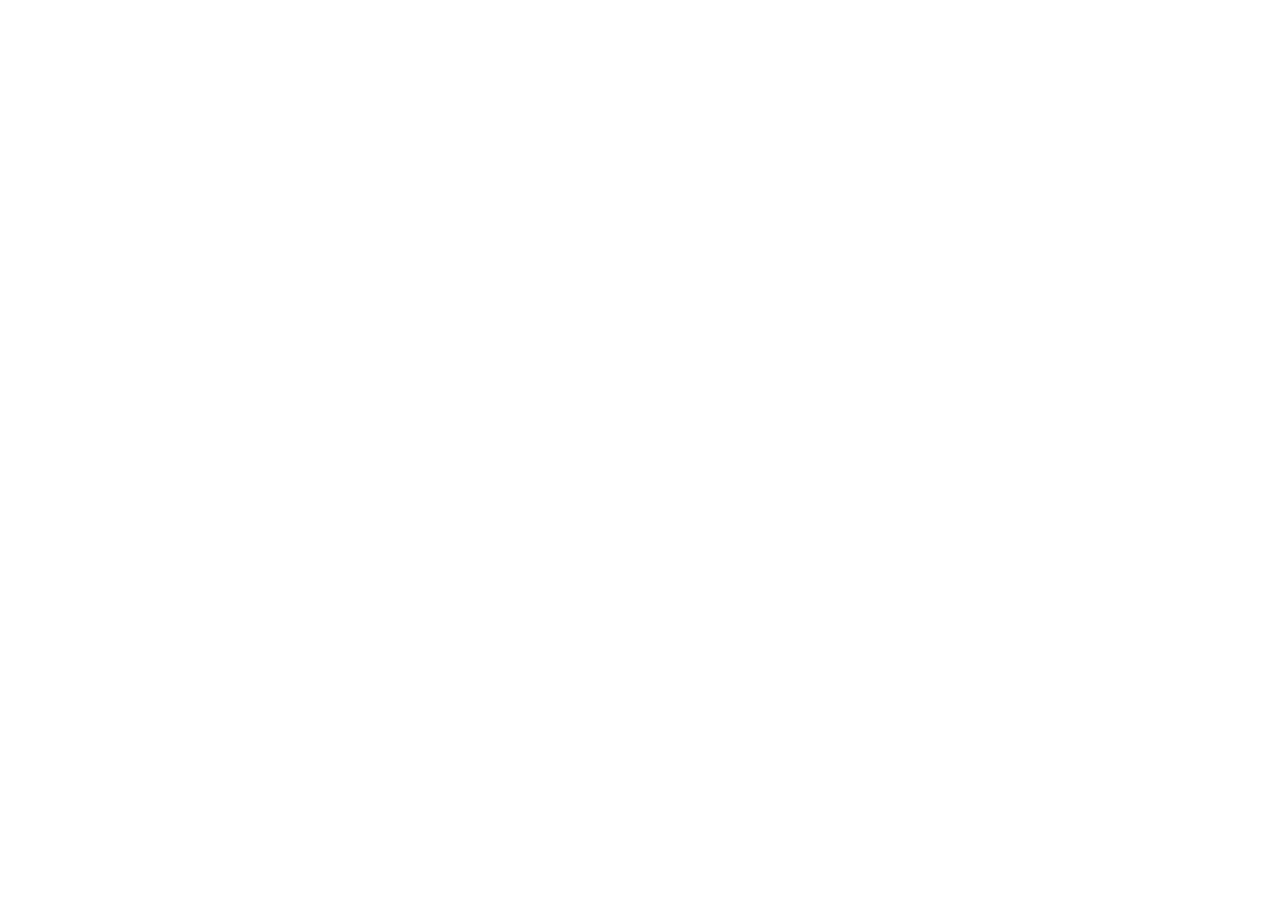
==== index.html @ 4c78f827 "创建 index.html" ====
<!DOCTYPE html>
<html lang="en">
<head>
  <meta charset="UTF-8">
  <meta name="viewport" content="width=device-width, initial-scale=1.0">
  <title>GD5 App</title>
</head>
<body>
  <div id="loading"></div>
  <div id="home" style="display: none;"></div>
  <script src="src/app.js"></script>
</body>
</html>
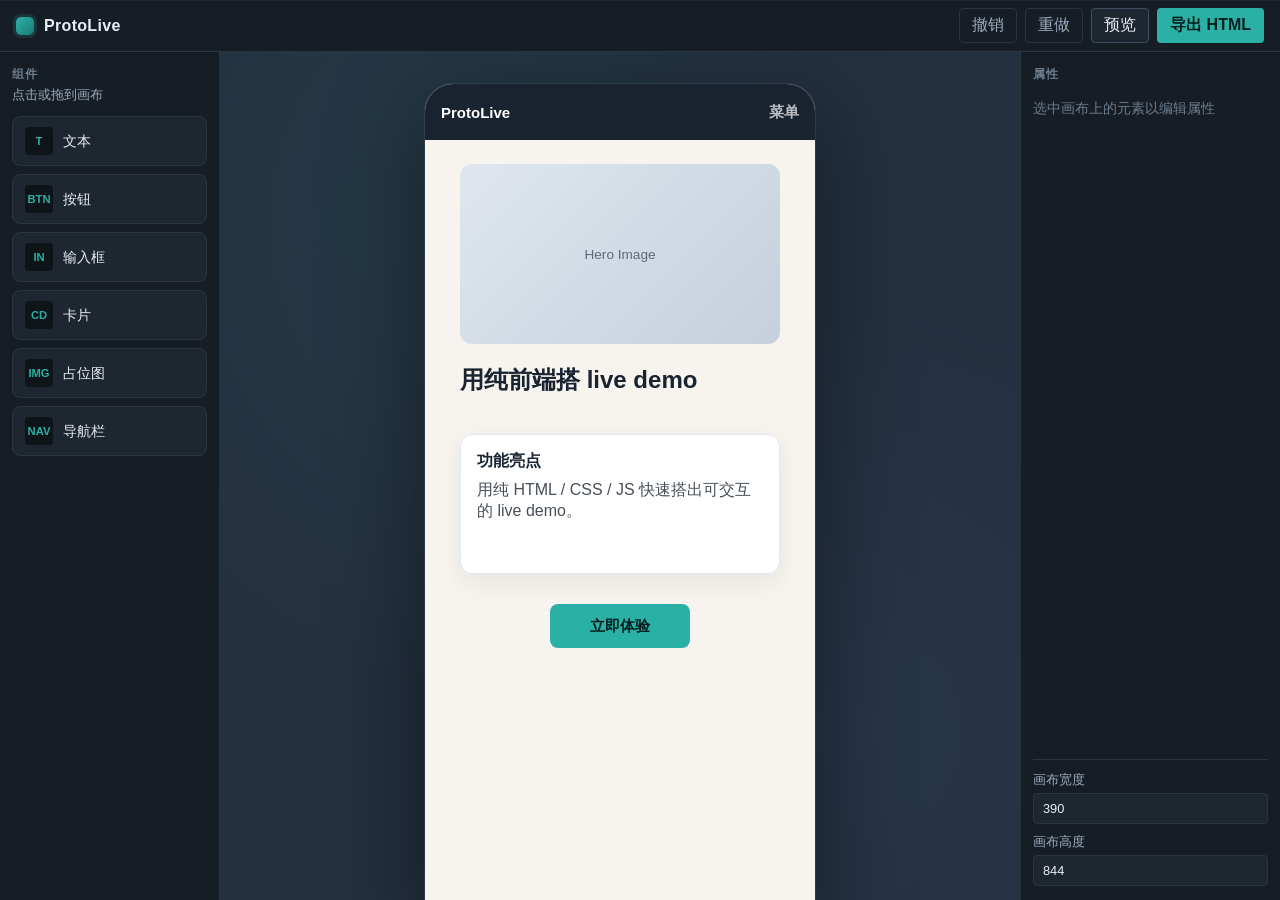
==== commit edeb57bc: "Refactor into ProtoLive: pure HTML/CSS/JS prototype designer Restructure the project into docs/, src" ====
--- a/index.html
+++ b/index.html
@@ -1,13 +1,67 @@
 <!DOCTYPE html>
-<html lang="en">
+<html lang="zh-CN">
 <head>
   <meta charset="UTF-8">
   <meta name="viewport" content="width=device-width, initial-scale=1.0">
-  <title>GD5 App</title>
+  <title>ProtoLive — Live Demo 原型设计</title>
+  <link rel="stylesheet" href="src/css/tokens.css">
+  <link rel="stylesheet" href="src/css/app.css">
 </head>
 <body>
-  <div id="loading"></div>
-  <div id="home" style="display: none;"></div>
-  <script src="src/app.js"></script>
+  <div id="app" class="app">
+    <header class="toolbar">
+      <div class="toolbar__brand">
+        <span class="toolbar__mark" aria-hidden="true"></span>
+        <h1 class="toolbar__title">ProtoLive</h1>
+      </div>
+      <div class="toolbar__actions">
+        <button type="button" id="btn-undo" class="btn btn--ghost" title="撤销">撤销</button>
+        <button type="button" id="btn-redo" class="btn btn--ghost" title="重做">重做</button>
+        <button type="button" id="btn-preview" class="btn btn--secondary">预览</button>
+        <button type="button" id="btn-export" class="btn btn--primary">导出 HTML</button>
+      </div>
+    </header>
+
+    <aside class="palette" aria-label="组件面板">
+      <h2 class="panel-title">组件</h2>
+      <p class="panel-hint">点击或拖到画布</p>
+      <div id="palette-list" class="palette__list"></div>
+    </aside>
+
+    <main class="workspace" aria-label="设计画布">
+      <div class="artboard-wrap">
+        <div id="artboard" class="artboard" data-drop-zone="true">
+          <div id="canvas" class="canvas"></div>
+        </div>
+      </div>
+    </main>
+
+    <aside class="inspector" aria-label="属性面板">
+      <h2 class="panel-title">属性</h2>
+      <div id="inspector-body" class="inspector__body">
+        <p class="empty-state">选中画布上的元素以编辑属性</p>
+      </div>
+      <div class="inspector__meta">
+        <label class="field">
+          <span>画布宽度</span>
+          <input type="number" id="board-width" min="320" max="1440" step="10" value="390">
+        </label>
+        <label class="field">
+          <span>画布高度</span>
+          <input type="number" id="board-height" min="480" max="2000" step="10" value="844">
+        </label>
+      </div>
+    </aside>
+  </div>
+
+  <div id="preview-modal" class="preview-modal" hidden>
+    <div class="preview-modal__bar">
+      <span>Live Preview</span>
+      <button type="button" id="btn-close-preview" class="btn btn--ghost">关闭</button>
+    </div>
+    <iframe id="preview-frame" class="preview-modal__frame" title="原型预览"></iframe>
+  </div>
+
+  <script type="module" src="src/js/main.js"></script>
 </body>
-</html>+</html>
--- a/src/css/tokens.css
+++ b/src/css/tokens.css
@@ -0,0 +1,35 @@
+:root {
+  --font-display: "Segoe UI", "PingFang SC", "Hiragino Sans GB", sans-serif;
+  --font-mono: "SF Mono", "Cascadia Code", "Consolas", monospace;
+
+  --bg-app: #0f1419;
+  --bg-panel: #171d25;
+  --bg-elevated: #1e2630;
+  --bg-canvas: #243040;
+  --bg-artboard: #f7f4ef;
+
+  --text-primary: #e8eef5;
+  --text-secondary: #9aabbc;
+  --text-muted: #6b7c8d;
+  --text-on-light: #1a2330;
+
+  --accent: #2bb0a6;
+  --accent-hover: #35c4b9;
+  --accent-soft: rgba(43, 176, 166, 0.16);
+  --danger: #e06a6a;
+  --border: #2a3544;
+  --border-strong: #3d4d60;
+  --selection: #2bb0a6;
+  --selection-ring: rgba(43, 176, 166, 0.45);
+
+  --radius-sm: 4px;
+  --radius-md: 8px;
+  --radius-lg: 12px;
+
+  --shadow-panel: 0 1px 0 rgba(255, 255, 255, 0.04) inset;
+  --toolbar-h: 52px;
+  --palette-w: 220px;
+  --inspector-w: 260px;
+
+  --ease: cubic-bezier(0.22, 1, 0.36, 1);
+}
--- a/src/css/app.css
+++ b/src/css/app.css
@@ -0,0 +1,389 @@
+*,
+*::before,
+*::after {
+  box-sizing: border-box;
+}
+
+html,
+body {
+  margin: 0;
+  height: 100%;
+  font-family: var(--font-display);
+  background: var(--bg-app);
+  color: var(--text-primary);
+}
+
+button,
+input,
+textarea,
+select {
+  font: inherit;
+  color: inherit;
+}
+
+.app {
+  display: grid;
+  grid-template-columns: var(--palette-w) 1fr var(--inspector-w);
+  grid-template-rows: var(--toolbar-h) 1fr;
+  height: 100%;
+  overflow: hidden;
+}
+
+.toolbar {
+  grid-column: 1 / -1;
+  display: flex;
+  align-items: center;
+  justify-content: space-between;
+  padding: 0 16px;
+  background: var(--bg-panel);
+  border-bottom: 1px solid var(--border);
+  box-shadow: var(--shadow-panel);
+}
+
+.toolbar__brand {
+  display: flex;
+  align-items: center;
+  gap: 10px;
+}
+
+.toolbar__mark {
+  width: 18px;
+  height: 18px;
+  border-radius: 5px;
+  background: linear-gradient(135deg, var(--accent), #1a7a74);
+  box-shadow: 0 0 0 3px var(--accent-soft);
+}
+
+.toolbar__title {
+  margin: 0;
+  font-size: 1rem;
+  font-weight: 650;
+  letter-spacing: 0.02em;
+}
+
+.toolbar__actions {
+  display: flex;
+  gap: 8px;
+}
+
+.btn {
+  border: 1px solid transparent;
+  border-radius: var(--radius-sm);
+  padding: 6px 12px;
+  cursor: pointer;
+  transition: background 160ms var(--ease), border-color 160ms var(--ease), transform 120ms var(--ease);
+}
+
+.btn:active {
+  transform: translateY(1px);
+}
+
+.btn--ghost {
+  background: transparent;
+  border-color: var(--border);
+  color: var(--text-secondary);
+}
+
+.btn--ghost:hover {
+  border-color: var(--border-strong);
+  color: var(--text-primary);
+}
+
+.btn--secondary {
+  background: var(--bg-elevated);
+  border-color: var(--border-strong);
+}
+
+.btn--secondary:hover {
+  background: #263140;
+}
+
+.btn--primary {
+  background: var(--accent);
+  color: #04201e;
+  font-weight: 600;
+}
+
+.btn--primary:hover {
+  background: var(--accent-hover);
+}
+
+.btn--danger {
+  background: transparent;
+  border-color: var(--danger);
+  color: var(--danger);
+}
+
+.palette,
+.inspector {
+  background: var(--bg-panel);
+  border-right: 1px solid var(--border);
+  padding: 14px 12px;
+  overflow: auto;
+}
+
+.inspector {
+  border-right: none;
+  border-left: 1px solid var(--border);
+  display: flex;
+  flex-direction: column;
+  gap: 12px;
+}
+
+.panel-title {
+  margin: 0 0 4px;
+  font-size: 0.75rem;
+  text-transform: uppercase;
+  letter-spacing: 0.08em;
+  color: var(--text-muted);
+}
+
+.panel-hint {
+  margin: 0 0 12px;
+  font-size: 0.8rem;
+  color: var(--text-secondary);
+}
+
+.palette__list {
+  display: flex;
+  flex-direction: column;
+  gap: 8px;
+}
+
+.palette-item {
+  display: flex;
+  align-items: center;
+  gap: 10px;
+  padding: 10px 12px;
+  background: var(--bg-elevated);
+  border: 1px solid var(--border);
+  border-radius: var(--radius-md);
+  cursor: grab;
+  user-select: none;
+  transition: border-color 160ms var(--ease), background 160ms var(--ease);
+}
+
+.palette-item:hover {
+  border-color: var(--accent);
+  background: var(--accent-soft);
+}
+
+.palette-item:active {
+  cursor: grabbing;
+}
+
+.palette-item__icon {
+  width: 28px;
+  height: 28px;
+  display: grid;
+  place-items: center;
+  border-radius: var(--radius-sm);
+  background: var(--bg-app);
+  color: var(--accent);
+  font-size: 0.7rem;
+  font-weight: 700;
+}
+
+.palette-item__label {
+  font-size: 0.9rem;
+}
+
+.workspace {
+  background:
+    radial-gradient(ellipse at 30% 20%, rgba(43, 176, 166, 0.08), transparent 50%),
+    radial-gradient(ellipse at 80% 80%, rgba(80, 120, 180, 0.08), transparent 45%),
+    var(--bg-canvas);
+  overflow: auto;
+  display: grid;
+  place-items: center;
+  padding: 32px;
+}
+
+.artboard-wrap {
+  filter: drop-shadow(0 24px 48px rgba(0, 0, 0, 0.45));
+}
+
+.artboard {
+  width: 390px;
+  height: 844px;
+  background: var(--bg-artboard);
+  border-radius: 28px;
+  overflow: hidden;
+  position: relative;
+  outline: 1px solid rgba(255, 255, 255, 0.08);
+  transition: width 200ms var(--ease), height 200ms var(--ease);
+}
+
+.artboard.is-dragover {
+  outline: 2px solid var(--accent);
+  outline-offset: 2px;
+}
+
+.canvas {
+  position: relative;
+  width: 100%;
+  height: 100%;
+  overflow: auto;
+}
+
+.prototype-node {
+  position: absolute;
+  margin: 0;
+  outline: 1px solid transparent;
+  cursor: move;
+  transition: outline-color 120ms var(--ease), box-shadow 120ms var(--ease);
+}
+
+.prototype-node.is-selected {
+  outline: 2px solid var(--selection);
+  box-shadow: 0 0 0 4px var(--selection-ring);
+  z-index: 10;
+}
+
+.prototype-node[data-kind="text"] {
+  white-space: pre-wrap;
+  word-break: break-word;
+}
+
+.prototype-node[data-kind="button"] {
+  display: inline-flex;
+  align-items: center;
+  justify-content: center;
+  border: none;
+  cursor: move;
+}
+
+.prototype-node[data-kind="input"] {
+  border: 1px solid #c9d2dc;
+  background: #fff;
+}
+
+.prototype-node[data-kind="image"] {
+  display: grid;
+  place-items: center;
+  background: #dfe6ee;
+  color: #5a6b7c;
+  font-size: 0.85rem;
+}
+
+.prototype-node[data-kind="card"] {
+  background: #fff;
+  border: 1px solid #e2e8f0;
+  overflow: hidden;
+}
+
+.prototype-node[data-kind="navbar"] {
+  display: flex;
+  align-items: center;
+  justify-content: space-between;
+  background: #1a2330;
+  color: #fff;
+}
+
+.inspector__body {
+  flex: 1;
+  overflow: auto;
+}
+
+.inspector__meta {
+  border-top: 1px solid var(--border);
+  padding-top: 12px;
+  display: flex;
+  flex-direction: column;
+  gap: 10px;
+}
+
+.field {
+  display: flex;
+  flex-direction: column;
+  gap: 4px;
+  font-size: 0.8rem;
+  color: var(--text-secondary);
+}
+
+.field input,
+.field textarea,
+.field select {
+  background: var(--bg-elevated);
+  border: 1px solid var(--border);
+  border-radius: var(--radius-sm);
+  padding: 7px 9px;
+  color: var(--text-primary);
+}
+
+.field input:focus,
+.field textarea:focus,
+.field select:focus {
+  outline: none;
+  border-color: var(--accent);
+  box-shadow: 0 0 0 3px var(--accent-soft);
+}
+
+.field-row {
+  display: grid;
+  grid-template-columns: 1fr 1fr;
+  gap: 8px;
+}
+
+.inspector-actions {
+  display: flex;
+  gap: 8px;
+  margin-top: 12px;
+}
+
+.empty-state {
+  margin: 0;
+  color: var(--text-muted);
+  font-size: 0.85rem;
+  line-height: 1.5;
+}
+
+.preview-modal {
+  position: fixed;
+  inset: 0;
+  z-index: 100;
+  background: rgba(8, 12, 16, 0.92);
+  display: flex;
+  flex-direction: column;
+}
+
+.preview-modal[hidden] {
+  display: none;
+}
+
+.preview-modal__bar {
+  display: flex;
+  align-items: center;
+  justify-content: space-between;
+  padding: 10px 16px;
+  background: var(--bg-panel);
+  border-bottom: 1px solid var(--border);
+}
+
+.preview-modal__frame {
+  flex: 1;
+  width: min(100%, 430px);
+  margin: 24px auto;
+  border: none;
+  border-radius: 16px;
+  background: #fff;
+  box-shadow: 0 20px 60px rgba(0, 0, 0, 0.5);
+}
+
+@media (max-width: 900px) {
+  .app {
+    grid-template-columns: 1fr;
+    grid-template-rows: var(--toolbar-h) auto 1fr auto;
+  }
+
+  .palette,
+  .inspector {
+    border: none;
+    border-bottom: 1px solid var(--border);
+    max-height: 180px;
+  }
+
+  .workspace {
+    padding: 16px;
+  }
+}
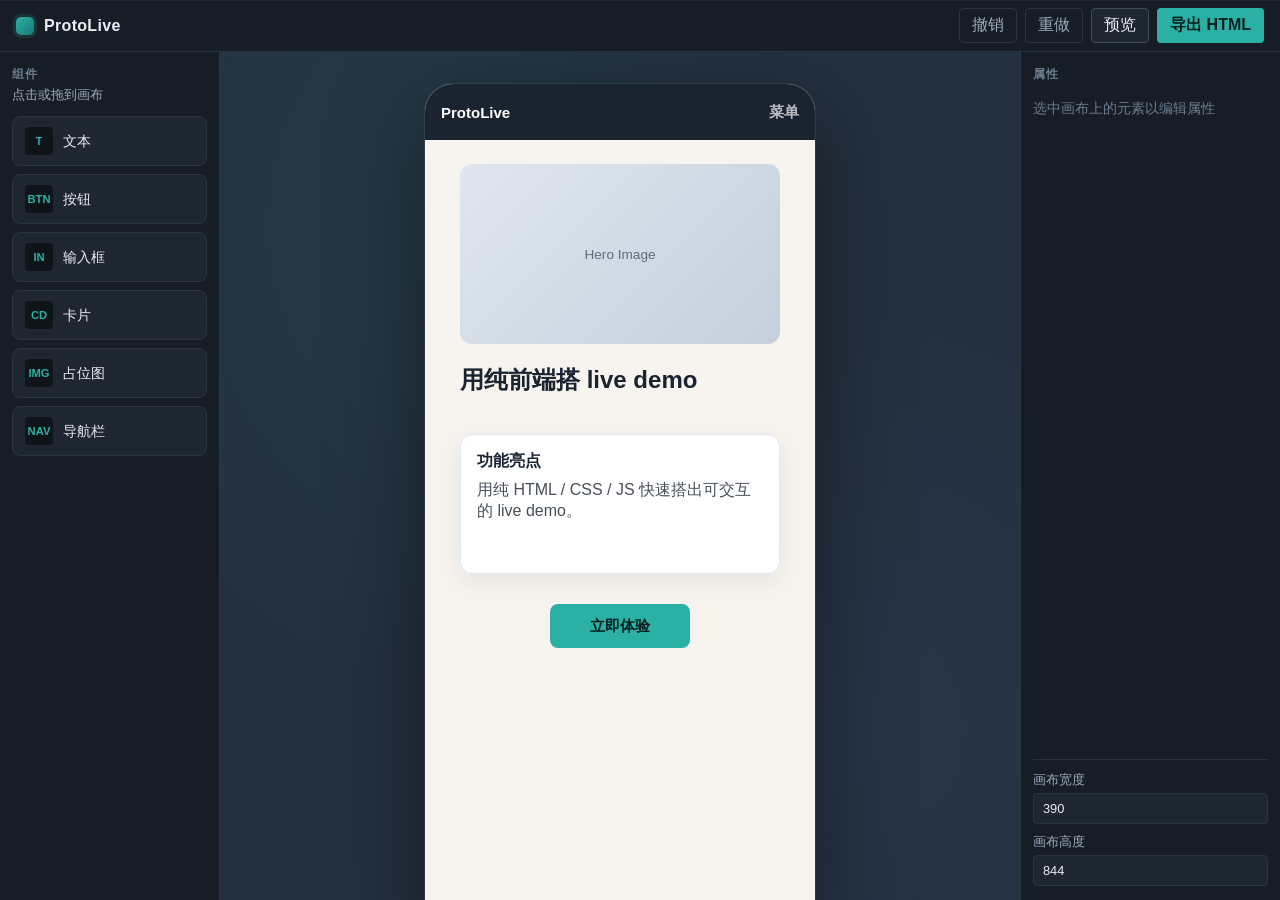
==== commit eebaf2a0: "Separate engine and product; rebuild ProtoLive on gd5 framework Restore Component, ComponentRender, " ====
--- a/index.html
+++ b/index.html
@@ -4,64 +4,16 @@
   <meta charset="UTF-8">
   <meta name="viewport" content="width=device-width, initial-scale=1.0">
   <title>ProtoLive — Live Demo 原型设计</title>
-  <link rel="stylesheet" href="src/css/tokens.css">
-  <link rel="stylesheet" href="src/css/app.css">
+  <link rel="icon" href="src/product/favicon.svg" type="image/svg+xml">
+  <link rel="stylesheet" href="src/product/css/tokens.css">
+  <link rel="stylesheet" href="src/product/css/app.css">
 </head>
 <body>
-  <div id="app" class="app">
-    <header class="toolbar">
-      <div class="toolbar__brand">
-        <span class="toolbar__mark" aria-hidden="true"></span>
-        <h1 class="toolbar__title">ProtoLive</h1>
-      </div>
-      <div class="toolbar__actions">
-        <button type="button" id="btn-undo" class="btn btn--ghost" title="撤销">撤销</button>
-        <button type="button" id="btn-redo" class="btn btn--ghost" title="重做">重做</button>
-        <button type="button" id="btn-preview" class="btn btn--secondary">预览</button>
-        <button type="button" id="btn-export" class="btn btn--primary">导出 HTML</button>
-      </div>
-    </header>
+  <!-- Engine page mounts: ComponentRender 按 id 切换 display -->
+  <div id="boot"></div>
+  <div id="editor" style="display: none;"></div>
+  <div id="preview" style="display: none;"></div>
 
-    <aside class="palette" aria-label="组件面板">
-      <h2 class="panel-title">组件</h2>
-      <p class="panel-hint">点击或拖到画布</p>
-      <div id="palette-list" class="palette__list"></div>
-    </aside>
-
-    <main class="workspace" aria-label="设计画布">
-      <div class="artboard-wrap">
-        <div id="artboard" class="artboard" data-drop-zone="true">
-          <div id="canvas" class="canvas"></div>
-        </div>
-      </div>
-    </main>
-
-    <aside class="inspector" aria-label="属性面板">
-      <h2 class="panel-title">属性</h2>
-      <div id="inspector-body" class="inspector__body">
-        <p class="empty-state">选中画布上的元素以编辑属性</p>
-      </div>
-      <div class="inspector__meta">
-        <label class="field">
-          <span>画布宽度</span>
-          <input type="number" id="board-width" min="320" max="1440" step="10" value="390">
-        </label>
-        <label class="field">
-          <span>画布高度</span>
-          <input type="number" id="board-height" min="480" max="2000" step="10" value="844">
-        </label>
-      </div>
-    </aside>
-  </div>
-
-  <div id="preview-modal" class="preview-modal" hidden>
-    <div class="preview-modal__bar">
-      <span>Live Preview</span>
-      <button type="button" id="btn-close-preview" class="btn btn--ghost">关闭</button>
-    </div>
-    <iframe id="preview-frame" class="preview-modal__frame" title="原型预览"></iframe>
-  </div>
-
-  <script type="module" src="src/js/main.js"></script>
+  <script type="module" src="src/product/main.js"></script>
 </body>
 </html>
--- a/src/product/css/tokens.css
+++ b/src/product/css/tokens.css
@@ -0,0 +1,35 @@
+:root {
+  --font-display: "Segoe UI", "PingFang SC", "Hiragino Sans GB", sans-serif;
+  --font-mono: "SF Mono", "Cascadia Code", "Consolas", monospace;
+
+  --bg-app: #0f1419;
+  --bg-panel: #171d25;
+  --bg-elevated: #1e2630;
+  --bg-canvas: #243040;
+  --bg-artboard: #f7f4ef;
+
+  --text-primary: #e8eef5;
+  --text-secondary: #9aabbc;
+  --text-muted: #6b7c8d;
+  --text-on-light: #1a2330;
+
+  --accent: #2bb0a6;
+  --accent-hover: #35c4b9;
+  --accent-soft: rgba(43, 176, 166, 0.16);
+  --danger: #e06a6a;
+  --border: #2a3544;
+  --border-strong: #3d4d60;
+  --selection: #2bb0a6;
+  --selection-ring: rgba(43, 176, 166, 0.45);
+
+  --radius-sm: 4px;
+  --radius-md: 8px;
+  --radius-lg: 12px;
+
+  --shadow-panel: 0 1px 0 rgba(255, 255, 255, 0.04) inset;
+  --toolbar-h: 52px;
+  --palette-w: 220px;
+  --inspector-w: 260px;
+
+  --ease: cubic-bezier(0.22, 1, 0.36, 1);
+}
--- a/src/product/css/app.css
+++ b/src/product/css/app.css
@@ -0,0 +1,406 @@
+*,
+*::before,
+*::after {
+  box-sizing: border-box;
+}
+
+html,
+body {
+  margin: 0;
+  height: 100%;
+  font-family: var(--font-display);
+  background: var(--bg-app);
+  color: var(--text-primary);
+}
+
+/* Engine page mounts (ComponentRender toggles display) */
+#boot,
+#editor,
+#preview {
+  height: 100%;
+}
+
+#boot {
+  display: grid;
+  place-items: center;
+  color: var(--text-secondary);
+}
+
+#editor {
+  overflow: hidden;
+}
+
+#preview {
+  position: fixed;
+  inset: 0;
+  z-index: 100;
+  background: rgba(8, 12, 16, 0.92);
+}
+
+button,
+input,
+textarea,
+select {
+  font: inherit;
+  color: inherit;
+}
+
+.app {
+  display: grid;
+  grid-template-columns: var(--palette-w) 1fr var(--inspector-w);
+  grid-template-rows: var(--toolbar-h) 1fr;
+  height: 100%;
+  overflow: hidden;
+}
+
+.toolbar {
+  grid-column: 1 / -1;
+  display: flex;
+  align-items: center;
+  justify-content: space-between;
+  padding: 0 16px;
+  background: var(--bg-panel);
+  border-bottom: 1px solid var(--border);
+  box-shadow: var(--shadow-panel);
+}
+
+.toolbar__brand {
+  display: flex;
+  align-items: center;
+  gap: 10px;
+}
+
+.toolbar__mark {
+  width: 18px;
+  height: 18px;
+  border-radius: 5px;
+  background: linear-gradient(135deg, var(--accent), #1a7a74);
+  box-shadow: 0 0 0 3px var(--accent-soft);
+}
+
+.toolbar__title {
+  margin: 0;
+  font-size: 1rem;
+  font-weight: 650;
+  letter-spacing: 0.02em;
+}
+
+.toolbar__actions {
+  display: flex;
+  gap: 8px;
+}
+
+.btn {
+  border: 1px solid transparent;
+  border-radius: var(--radius-sm);
+  padding: 6px 12px;
+  cursor: pointer;
+  transition: background 160ms var(--ease), border-color 160ms var(--ease), transform 120ms var(--ease);
+}
+
+.btn:active {
+  transform: translateY(1px);
+}
+
+.btn--ghost {
+  background: transparent;
+  border-color: var(--border);
+  color: var(--text-secondary);
+}
+
+.btn--ghost:hover {
+  border-color: var(--border-strong);
+  color: var(--text-primary);
+}
+
+.btn--secondary {
+  background: var(--bg-elevated);
+  border-color: var(--border-strong);
+}
+
+.btn--secondary:hover {
+  background: #263140;
+}
+
+.btn--primary {
+  background: var(--accent);
+  color: #04201e;
+  font-weight: 600;
+}
+
+.btn--primary:hover {
+  background: var(--accent-hover);
+}
+
+.btn--danger {
+  background: transparent;
+  border-color: var(--danger);
+  color: var(--danger);
+}
+
+.palette,
+.inspector {
+  background: var(--bg-panel);
+  border-right: 1px solid var(--border);
+  padding: 14px 12px;
+  overflow: auto;
+}
+
+.inspector {
+  border-right: none;
+  border-left: 1px solid var(--border);
+  display: flex;
+  flex-direction: column;
+  gap: 12px;
+}
+
+.panel-title {
+  margin: 0 0 4px;
+  font-size: 0.75rem;
+  text-transform: uppercase;
+  letter-spacing: 0.08em;
+  color: var(--text-muted);
+}
+
+.panel-hint {
+  margin: 0 0 12px;
+  font-size: 0.8rem;
+  color: var(--text-secondary);
+}
+
+.palette__list {
+  display: flex;
+  flex-direction: column;
+  gap: 8px;
+}
+
+.palette-item {
+  display: flex;
+  align-items: center;
+  gap: 10px;
+  padding: 10px 12px;
+  background: var(--bg-elevated);
+  border: 1px solid var(--border);
+  border-radius: var(--radius-md);
+  cursor: grab;
+  user-select: none;
+  transition: border-color 160ms var(--ease), background 160ms var(--ease);
+}
+
+.palette-item:hover {
+  border-color: var(--accent);
+  background: var(--accent-soft);
+}
+
+.palette-item:active {
+  cursor: grabbing;
+}
+
+.palette-item__icon {
+  width: 28px;
+  height: 28px;
+  display: grid;
+  place-items: center;
+  border-radius: var(--radius-sm);
+  background: var(--bg-app);
+  color: var(--accent);
+  font-size: 0.7rem;
+  font-weight: 700;
+}
+
+.palette-item__label {
+  font-size: 0.9rem;
+}
+
+.workspace {
+  background:
+    radial-gradient(ellipse at 30% 20%, rgba(43, 176, 166, 0.08), transparent 50%),
+    radial-gradient(ellipse at 80% 80%, rgba(80, 120, 180, 0.08), transparent 45%),
+    var(--bg-canvas);
+  overflow: auto;
+  display: grid;
+  place-items: center;
+  padding: 32px;
+}
+
+.artboard-wrap {
+  filter: drop-shadow(0 24px 48px rgba(0, 0, 0, 0.45));
+}
+
+.artboard {
+  width: 390px;
+  height: 844px;
+  background: var(--bg-artboard);
+  border-radius: 28px;
+  overflow: hidden;
+  position: relative;
+  outline: 1px solid rgba(255, 255, 255, 0.08);
+  transition: width 200ms var(--ease), height 200ms var(--ease);
+}
+
+.artboard.is-dragover {
+  outline: 2px solid var(--accent);
+  outline-offset: 2px;
+}
+
+.canvas {
+  position: relative;
+  width: 100%;
+  height: 100%;
+  overflow: auto;
+}
+
+.prototype-node {
+  position: absolute;
+  margin: 0;
+  outline: 1px solid transparent;
+  cursor: move;
+  transition: outline-color 120ms var(--ease), box-shadow 120ms var(--ease);
+}
+
+.prototype-node.is-selected {
+  outline: 2px solid var(--selection);
+  box-shadow: 0 0 0 4px var(--selection-ring);
+  z-index: 10;
+}
+
+.prototype-node[data-kind="text"] {
+  white-space: pre-wrap;
+  word-break: break-word;
+}
+
+.prototype-node[data-kind="button"] {
+  display: inline-flex;
+  align-items: center;
+  justify-content: center;
+  border: none;
+  cursor: move;
+}
+
+.prototype-node[data-kind="input"] {
+  border: 1px solid #c9d2dc;
+  background: #fff;
+}
+
+.prototype-node[data-kind="image"] {
+  display: grid;
+  place-items: center;
+  background: #dfe6ee;
+  color: #5a6b7c;
+  font-size: 0.85rem;
+}
+
+.prototype-node[data-kind="card"] {
+  background: #fff;
+  border: 1px solid #e2e8f0;
+  overflow: hidden;
+}
+
+.prototype-node[data-kind="navbar"] {
+  display: flex;
+  align-items: center;
+  justify-content: space-between;
+  background: #1a2330;
+  color: #fff;
+}
+
+.inspector__body {
+  flex: 1;
+  overflow: auto;
+}
+
+.inspector__meta {
+  border-top: 1px solid var(--border);
+  padding-top: 12px;
+  display: flex;
+  flex-direction: column;
+  gap: 10px;
+}
+
+.field {
+  display: flex;
+  flex-direction: column;
+  gap: 4px;
+  font-size: 0.8rem;
+  color: var(--text-secondary);
+}
+
+.field input,
+.field textarea,
+.field select {
+  background: var(--bg-elevated);
+  border: 1px solid var(--border);
+  border-radius: var(--radius-sm);
+  padding: 7px 9px;
+  color: var(--text-primary);
+}
+
+.field input:focus,
+.field textarea:focus,
+.field select:focus {
+  outline: none;
+  border-color: var(--accent);
+  box-shadow: 0 0 0 3px var(--accent-soft);
+}
+
+.field-row {
+  display: grid;
+  grid-template-columns: 1fr 1fr;
+  gap: 8px;
+}
+
+.inspector-actions {
+  display: flex;
+  gap: 8px;
+  margin-top: 12px;
+}
+
+.empty-state {
+  margin: 0;
+  color: var(--text-muted);
+  font-size: 0.85rem;
+  line-height: 1.5;
+}
+
+.preview-shell {
+  height: 100%;
+  display: flex;
+  flex-direction: column;
+}
+
+.preview-shell__bar {
+  display: flex;
+  align-items: center;
+  justify-content: space-between;
+  padding: 10px 16px;
+  background: var(--bg-panel);
+  border-bottom: 1px solid var(--border);
+}
+
+.preview-shell__frame {
+  flex: 1;
+  width: min(100%, 430px);
+  margin: 24px auto;
+  border: none;
+  border-radius: 16px;
+  background: #fff;
+  box-shadow: 0 20px 60px rgba(0, 0, 0, 0.5);
+}
+
+@media (max-width: 900px) {
+  .app {
+    grid-template-columns: 1fr;
+    grid-template-rows: var(--toolbar-h) auto 1fr auto;
+  }
+
+  .palette,
+  .inspector {
+    border: none;
+    border-bottom: 1px solid var(--border);
+    max-height: 180px;
+  }
+
+  .workspace {
+    padding: 16px;
+  }
+}
